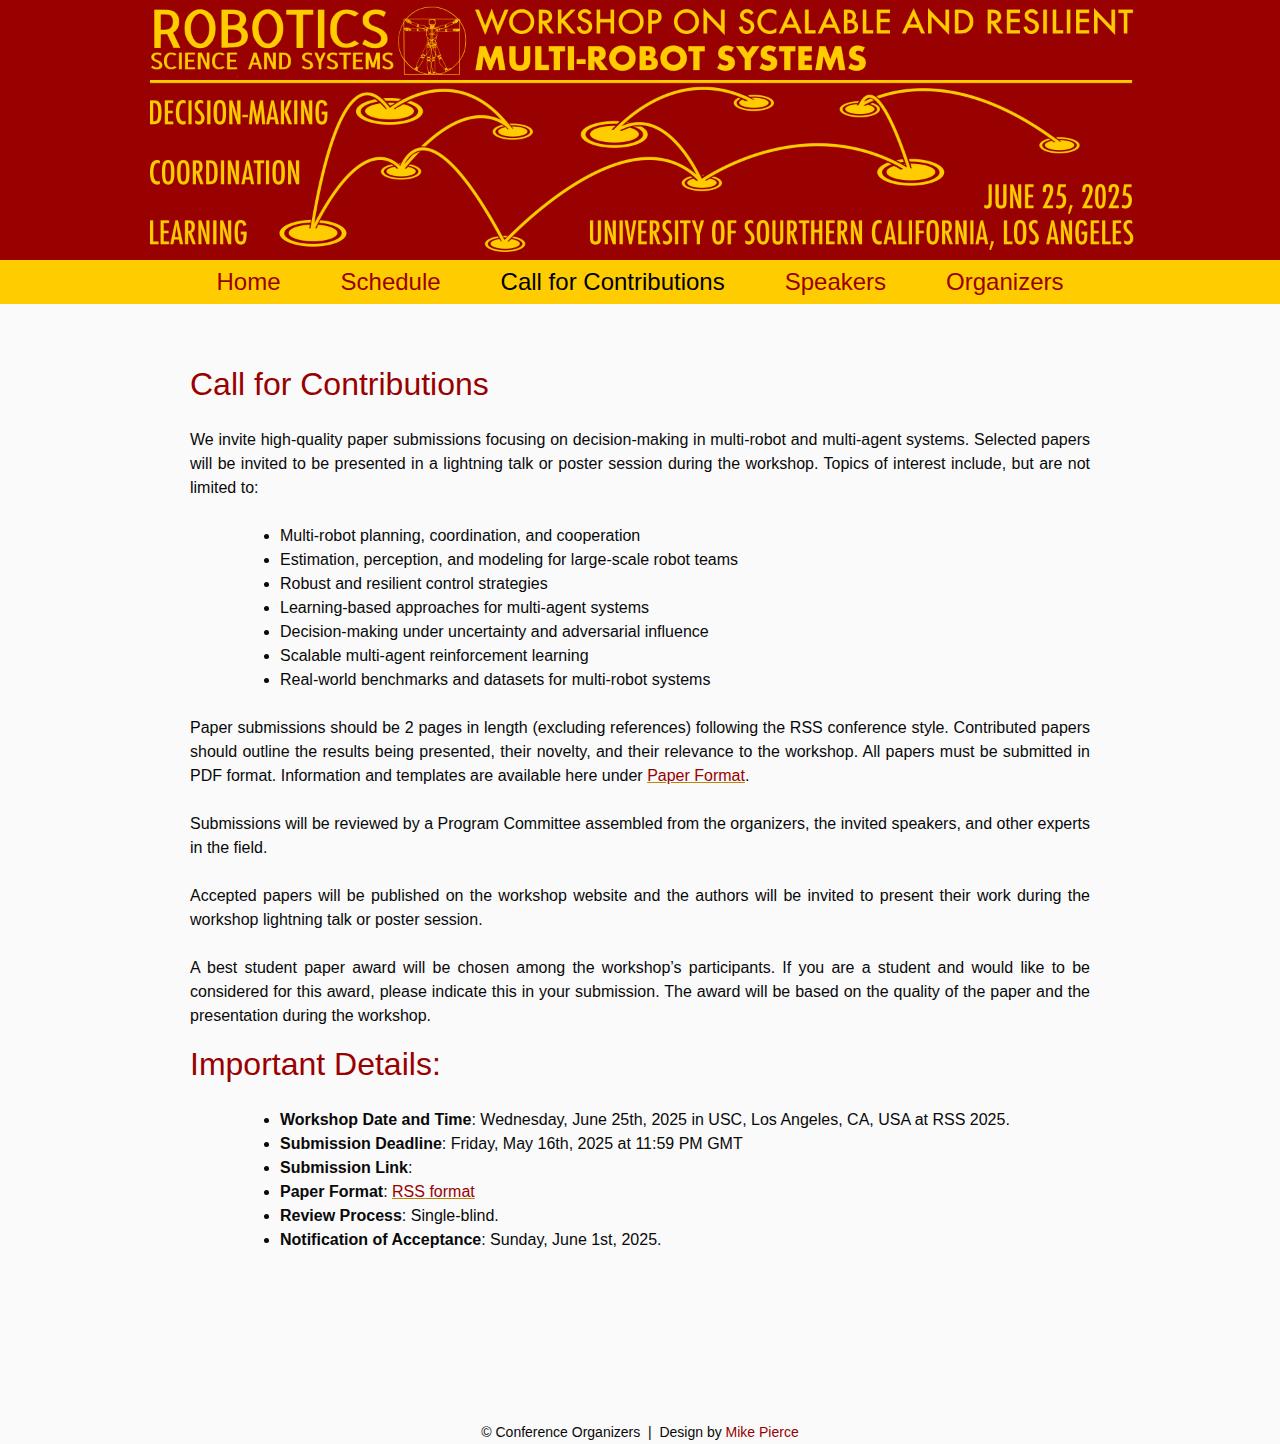
==== rss25/call/index.html @ 43cdd045 "Added redirect to /rss25" ====
<!DOCTYPE html>
<html lang='en'>

<head>
    <base href="..">
    <link rel="shortcut icon" type="image/png" href="assets/favicon.png"/>
    <link rel="stylesheet" type="text/css" media="all" href="assets/main.css"/>
    <meta name="description" content="Conference Template">
    <meta name="resource-type" content="document">
    <meta name="distribution" content="global">
    <meta name="KeyWords" content="Conference">
    <title>Submit | RSS MRS Workshop</title>
</head>

<body>

    <div class="banner">
        <div class="banner-content">
            <img src="assets/rss_banner.png" alt="Banner">
        </div>
    </div>

    <div class="navbar">
        <div class="navigation">
          <a href="." title="Conference Home Page">Home</a>
          <a href="schedule" title="Conference Schedule">Schedule</a>
          <a href="call" class="current" title="Conference Program">Call for Contributions</a>
          <a href="speakers" title="List of workshop speakers">Speakers</a>
          <a href="organizers" title="Conference Flyer">Organizers</a>
        </div>
      </div>

    <div class="content">

    <br>
     <h2>Call for Contributions</h2>
    <p>
        We invite high-quality paper submissions focusing on decision-making in multi-robot and multi-agent systems. Selected papers will be invited to be presented in a lightning talk or poster session during the workshop.
        Topics of interest include, but are not limited to:
    </p>
        <!-- Create a bulleted list -->
    <ul>
        <li>Multi-robot planning, coordination, and cooperation</li>
        <li>Estimation, perception, and modeling for large-scale robot teams</li>
        <li>Robust and resilient control strategies</li>
        <li>Learning-based approaches for multi-agent systems</li>
        <li>Decision-making under uncertainty and adversarial influence</li>
        <li>Scalable multi-agent reinforcement learning</li>
        <li>Real-world benchmarks and datasets for multi-robot systems</li>
      </ul>

    <!--
    <iframe class="registration" src="EMBED LINK FOR GOOGLE FORM HERE"></iframe>
    -->
    <p>
     Paper submissions should be 2 pages in length (excluding references) following the RSS conference style. Contributed papers should outline the results being presented, their novelty, and their relevance to the workshop. All papers must be submitted in PDF format. Information and templates are available here under <a href="https://roboticsconference.org/information/authorinfo/">Paper Format</a>.
    </p>

    <p>
     Submissions will be reviewed by a Program Committee assembled from the organizers, the invited speakers, and other experts in the field.
    </p>

    <p>
     Accepted papers will be published on the workshop website and the authors will be invited to present their work during the workshop lightning talk or poster session.
    </p>
    <p>
     A best student paper award will be chosen among the workshop’s participants. If you are a student and would like to be considered for this award, please indicate this in your submission. The award will be based on the quality of the paper and the presentation during the workshop.
    </p>
    <h2>Important Details:</h2>

     <ul>
        <li><b>Workshop Date and Time</b>: Wednesday, June 25th, 2025 in USC, Los Angeles, CA, USA at RSS 2025.</li>
        <li><b>Submission Deadline</b>: Friday, May 16th, 2025 at 11:59 PM GMT</li>
        <li><b>Submission Link</b>:</li>
        <li><b>Paper Format</b>: <a href="https://roboticsconference.org/information/authorinfo/">RSS format</a></li>
        <li><b>Review Process</b>: Single-blind.</li>
        <li><b>Notification of Acceptance</b>: Sunday, June 1st, 2025.</li>
      </ul>
    <footer>
        &copy; Conference Organizers
        &nbsp;|&nbsp; Design by <a href="https://github.com/mikepierce">Mike Pierce</a>
    </footer>
</div>
</body>
</html>
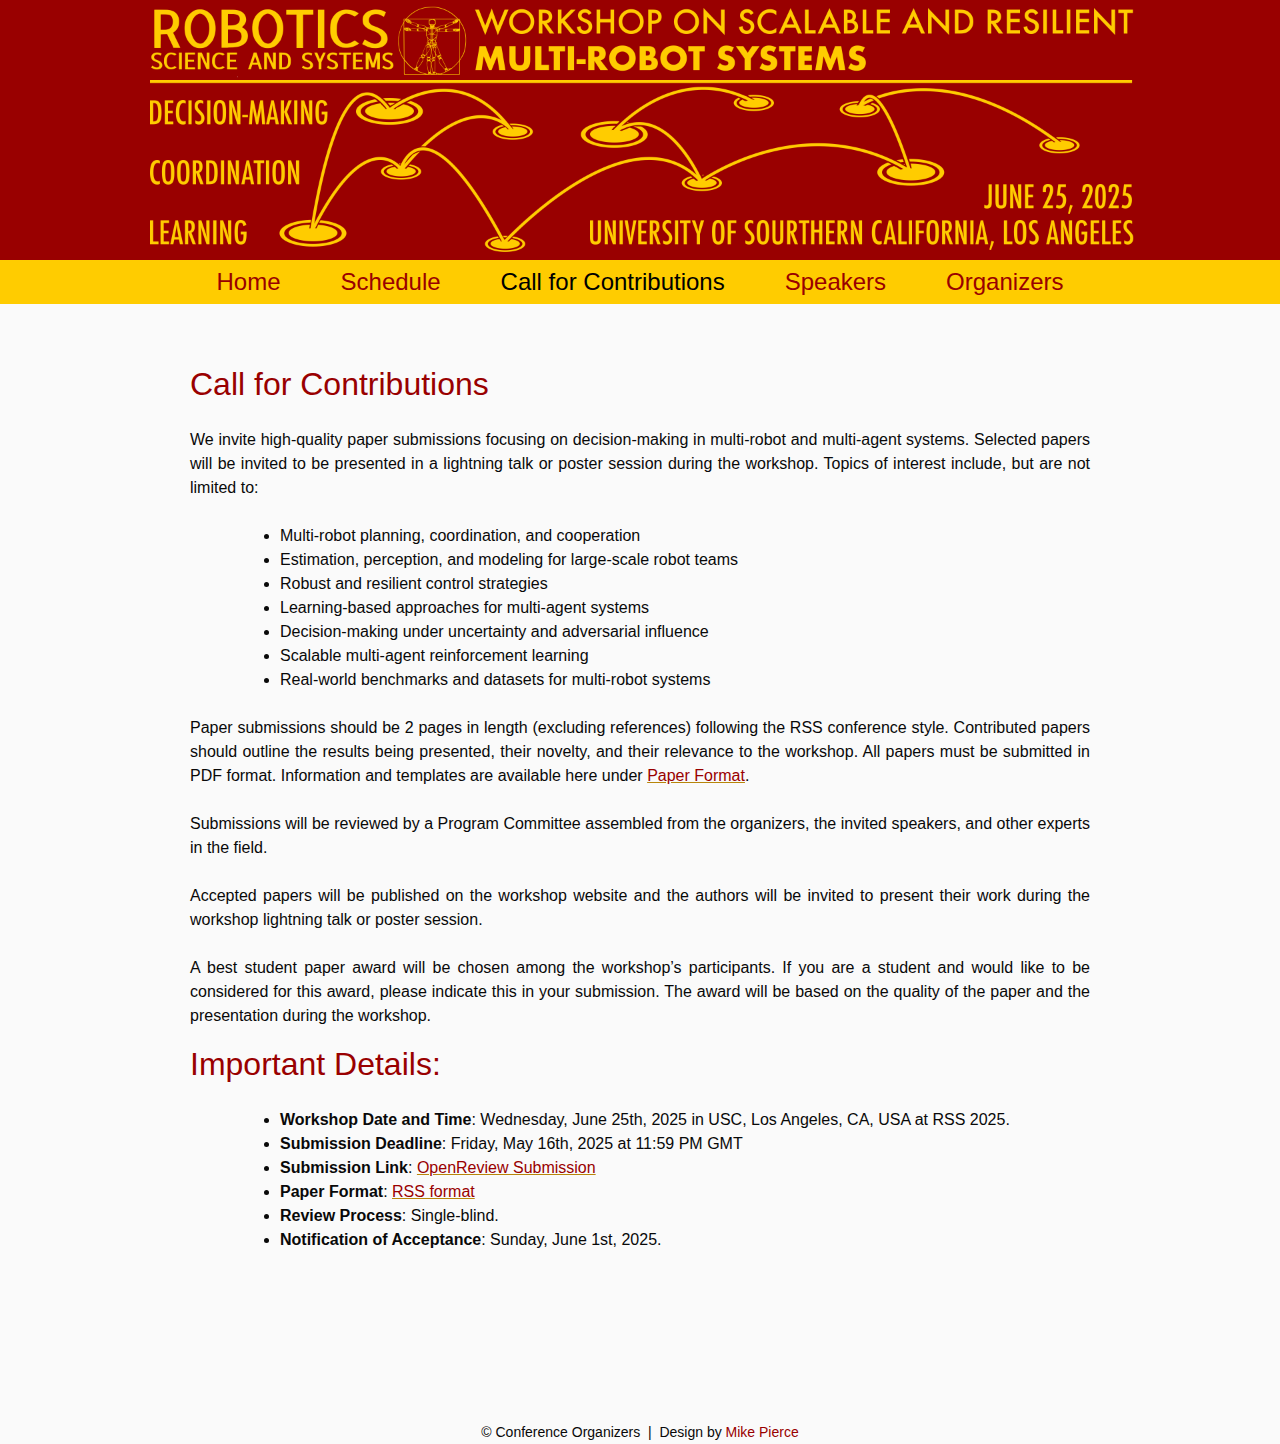
==== commit f30baac6: "Added submission link" ====
--- a/rss25/call/index.html
+++ b/rss25/call/index.html
@@ -71,7 +71,7 @@
      <ul>
         <li><b>Workshop Date and Time</b>: Wednesday, June 25th, 2025 in USC, Los Angeles, CA, USA at RSS 2025.</li>
         <li><b>Submission Deadline</b>: Friday, May 16th, 2025 at 11:59 PM GMT</li>
-        <li><b>Submission Link</b>:</li>
+        <li><b>Submission Link</b>: <a href="https://openreview.net/group?id=roboticsfoundation.org/RSS/2025/Workshop/Multi-Robot_Systems">OpenReview Submission</a></li>
         <li><b>Paper Format</b>: <a href="https://roboticsconference.org/information/authorinfo/">RSS format</a></li>
         <li><b>Review Process</b>: Single-blind.</li>
         <li><b>Notification of Acceptance</b>: Sunday, June 1st, 2025.</li>
